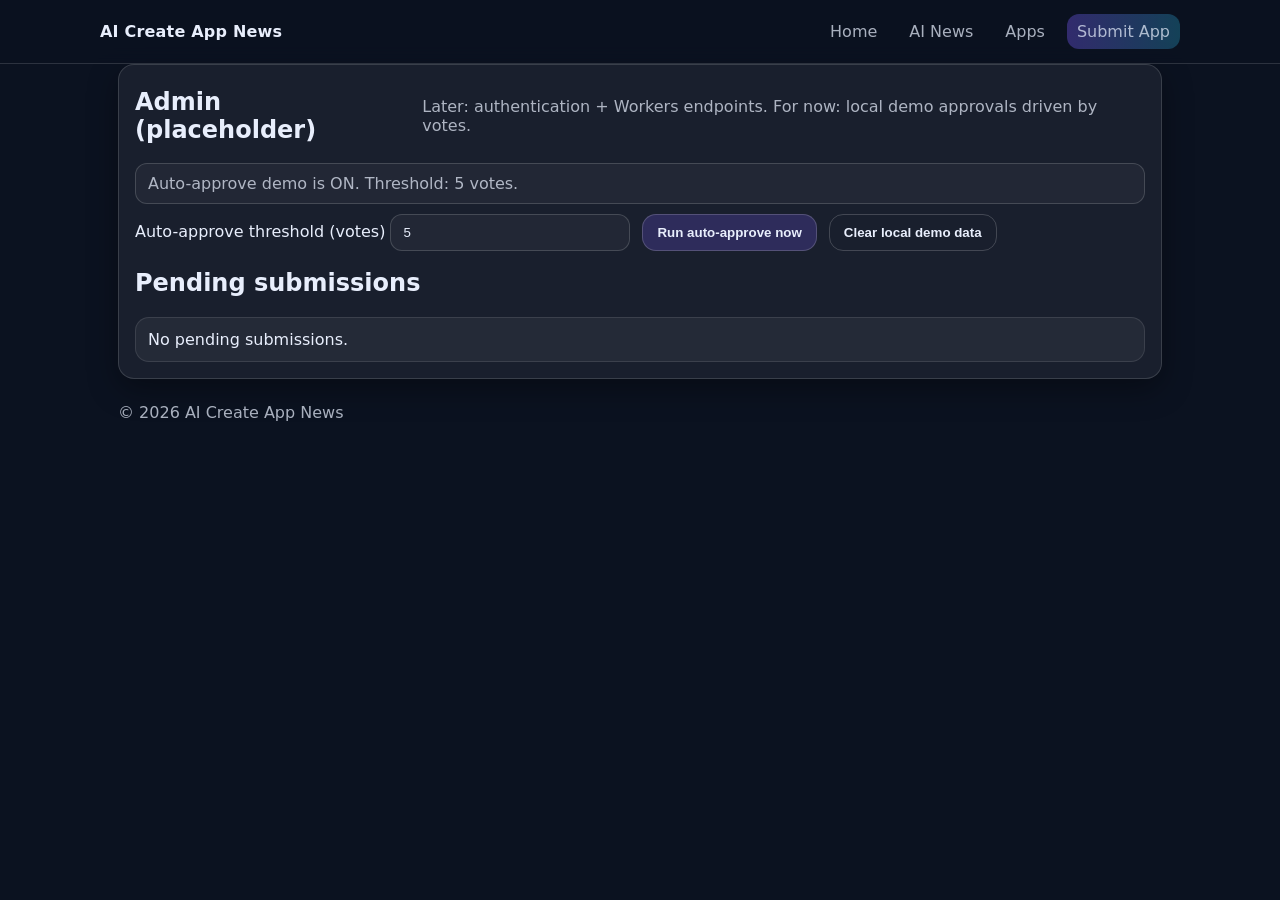
==== admin.html @ 2e08f9b9 "Initial portal with voting demo + news source filter" ====
<!doctype html>
<html lang="en">
  <head>
    <meta charset="utf-8" />
    <meta name="viewport" content="width=device-width, initial-scale=1" />
    <title>Admin — AI Create App News</title>
    <link rel="stylesheet" href="./style.css" />
  </head>
  <body>
    <header class="topbar">
      <div class="container topbar-inner">
        <a class="brand" href="./index.html">AI Create App News</a>
        <nav class="nav">
          <a href="./index.html">Home</a>
          <a href="./news.html">AI News</a>
          <a href="./apps.html">Apps</a>
          <a href="./submit.html" class="cta">Submit App</a>
        </nav>
      </div>
    </header>

    <main class="container">
      <section class="card">
        <div class="card-head">
          <h1>Admin (placeholder)</h1>
          <p class="muted">Later: authentication + Workers endpoints. For now: local demo approvals driven by votes.</p>
        </div>

        <div class="status" id="autoStatus"></div>

        <div class="form-row" style="margin-top:10px">
          <label style="gap:8px">
            Auto-approve threshold (votes)
            <input id="thresholdInput" class="input" type="number" min="1" value="5" />
          </label>
          <button id="runAutoApprove" class="btn">Run auto-approve now</button>
          <button id="clearDemo" class="btn btn-ghost">Clear local demo data</button>
        </div>

        <h2 style="margin-top:18px">Pending submissions</h2>
        <div id="pendingList" class="list"></div>
      </section>

      <footer class="footer">
        <div class="muted">© <span id="year"></span> AI Create App News</div>
      </footer>
    </main>

    <script type="module" src="./app.js"></script>
  </body>
</html>
---- style.css ----
:root{
  --bg: #0b1220;
  --card: rgba(255,255,255,.06);
  --card2: rgba(255,255,255,.08);
  --text: #e8eefc;
  --muted: rgba(232,238,252,.72);
  --brand: #7c5cff;
  --brand2: #31d0ff;
  --border: rgba(255,255,255,.14);
  --shadow: 0 10px 30px rgba(0,0,0,.35);
  --radius: 16px;
  --gap: 16px;
}
*{box-sizing:border-box}
body{margin:0; font-family: ui-sans-serif, system-ui, -apple-system, Segoe UI, Roboto, Helvetica, Arial; background:var(--bg); color:var(--text)}
a{color:inherit}
.container{max-width:1080px; margin:0 auto; padding: 0 18px}
.topbar{position:sticky; top:0; z-index:5; backdrop-filter: blur(10px); background: rgba(11,18,32,.7); border-bottom:1px solid var(--border)}
.topbar-inner{display:flex; align-items:center; justify-content:space-between; padding:14px 0}
.brand{font-weight:800; letter-spacing:.2px; text-decoration:none}
.nav{display:flex; gap:12px; align-items:center}
.nav a{color:var(--muted); text-decoration:none; padding:8px 10px; border-radius:12px}
.nav a:hover{background:rgba(255,255,255,.06); color:var(--text)}
.nav a.active{background:rgba(124,92,255,.18); color:var(--text)}
.cta{background: linear-gradient(90deg, rgba(124,92,255,.35), rgba(49,208,255,.25)); color:var(--text)}
.cta:hover{filter:brightness(1.05)}

.hero{padding: 28px 0 18px}
.hero h1{margin:0; font-size: clamp(26px, 3vw, 40px); line-height:1.08}
.hero p{margin: 12px 0 0; color:var(--muted); max-width: 720px}
.hero-actions{display:flex; gap:12px; margin-top:18px; flex-wrap:wrap}

.card{background: var(--card); border:1px solid var(--border); border-radius: var(--radius); box-shadow: var(--shadow); padding:16px}
.card-wide{margin-top:16px}
.card-head{display:flex; align-items:center; justify-content:space-between; gap:14px}
.card-head h1{margin:0}
.card-head h2{margin:0; font-size:18px}

.link{color: var(--brand2); text-decoration:none}

.btn{display:inline-flex; align-items:center; justify-content:center; gap:8px; padding:10px 14px; border-radius:14px; border:1px solid rgba(255,255,255,.18); background: rgba(124,92,255,.22); text-decoration:none; color:var(--text); font-weight:650}
.btn:hover{filter:brightness(1.05)}
.btn-ghost{background: transparent}
.btn-small{padding:8px 12px; border-radius:12px}

.grid-2{display:grid; grid-template-columns: 1fr 1fr; gap:16px}
@media (max-width: 900px){.grid-2{grid-template-columns: 1fr}}

.list{display:flex; flex-direction:column; gap:10px; margin-top:12px}
.item{padding:12px; border-radius:14px; background: rgba(255,255,255,.05); border:1px solid rgba(255,255,255,.10)}
.item-title{display:flex; justify-content:space-between; gap:10px; align-items:flex-start}
.item-title a{font-weight:760; text-decoration:none}
.item-meta{color:var(--muted); font-size:12px; margin-top:6px}
.item-desc{color:var(--muted); margin-top:8px; line-height:1.4}

.grid-cards{display:grid; grid-template-columns: repeat(2, 1fr); gap:12px; margin-top:14px}
@media (max-width: 760px){.grid-cards{grid-template-columns: 1fr}}
.app-card{padding:14px; border-radius:14px; background: rgba(255,255,255,.05); border:1px solid rgba(255,255,255,.10)}
.app-card h3{margin:0 0 6px; font-size:16px}
.badges{display:flex; flex-wrap:wrap; gap:8px; margin-top:10px}
.badge{font-size:12px; padding:6px 10px; border-radius:999px; background: rgba(124,92,255,.18); border:1px solid rgba(124,92,255,.25); color: var(--text)}

.filters{display:flex; gap:10px; align-items:center; flex-wrap:wrap}
.input,.textarea,.select{width: 240px; max-width: 100%; padding:10px 12px; border-radius:12px; border:1px solid rgba(255,255,255,.16); background: rgba(255,255,255,.04); color:var(--text); outline:none}
.select{width: 220px}
.textarea{resize: vertical; min-height: 120px}

.form{display:flex; flex-direction:column; gap:12px; margin-top:10px}
.form label{display:flex; flex-direction:column; gap:8px; color:var(--muted)}
.form-row{display:flex; gap:12px; align-items:center; flex-wrap:wrap; margin-top:6px}
.status{margin-top:12px; padding:10px 12px; border-radius:12px; border:1px solid rgba(255,255,255,.16); background: rgba(255,255,255,.04); color:var(--muted)}

.steps{margin:0; padding-left: 18px; color:var(--muted)}
.steps li{margin:10px 0; line-height:1.45}

.footer{padding: 24px 0 30px}
.muted{color:var(--muted)}

.active{outline:2px solid rgba(124,92,255,.35)}
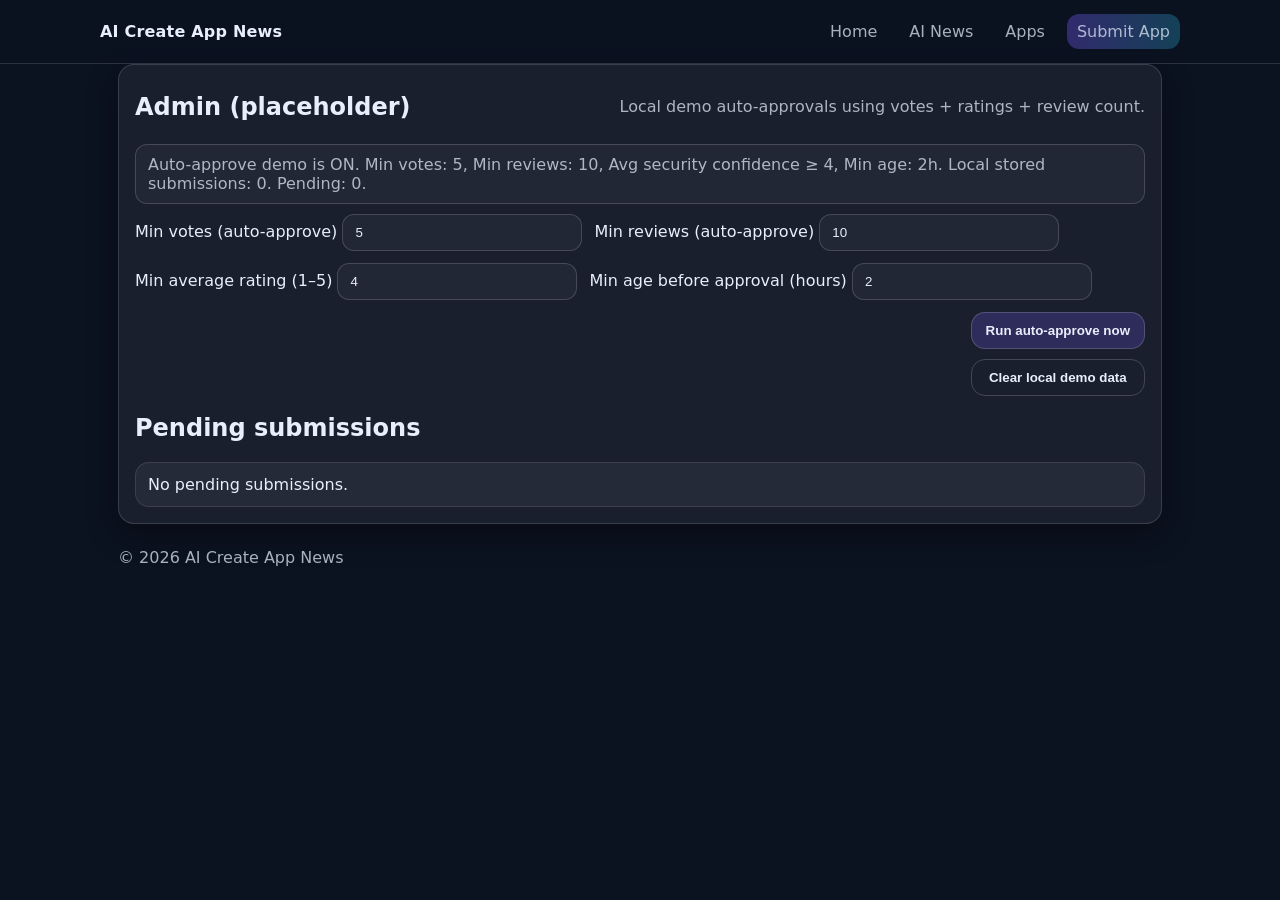
==== commit 7d592b00: "Add ratings/reviews and auto-approve gates" ====
--- a/admin.html
+++ b/admin.html
@@ -23,18 +23,36 @@
       <section class="card">
         <div class="card-head">
           <h1>Admin (placeholder)</h1>
-          <p class="muted">Later: authentication + Workers endpoints. For now: local demo approvals driven by votes.</p>
+          <p class="muted">Local demo auto-approvals using votes + ratings + review count.</p>
         </div>
 
         <div class="status" id="autoStatus"></div>
 
-        <div class="form-row" style="margin-top:10px">
-          <label style="gap:8px">
-            Auto-approve threshold (votes)
-            <input id="thresholdInput" class="input" type="number" min="1" value="5" />
+        <div class="form-row" style="margin-top:10px; align-items:flex-start; flex-wrap:wrap;">
+          <label style="gap:8px; min-width: 220px">
+            Min votes (auto-approve)
+            <input id="thresholdInput" class="input" type="number" min="1" value="25" />
           </label>
-          <button id="runAutoApprove" class="btn">Run auto-approve now</button>
-          <button id="clearDemo" class="btn btn-ghost">Clear local demo data</button>
+
+          <label style="gap:8px; min-width: 220px">
+            Min reviews (auto-approve)
+            <input id="minReviewsInput" class="input" type="number" min="1" value="10" />
+          </label>
+
+          <label style="gap:8px; min-width: 220px">
+            Min average rating (1–5)
+            <input id="minRatingInput" class="input" type="number" step="0.1" min="1" max="5" value="4" />
+          </label>
+
+          <label style="gap:8px; min-width: 220px">
+            Min age before approval (hours)
+            <input id="minAgeHoursInput" class="input" type="number" min="0" value="2" />
+          </label>
+
+          <div style="display:flex; flex-direction:column; gap:10px; margin-left:auto;">
+            <button id="runAutoApprove" class="btn">Run auto-approve now</button>
+            <button id="clearDemo" class="btn btn-ghost">Clear local demo data</button>
+          </div>
         </div>
 
         <h2 style="margin-top:18px">Pending submissions</h2>
@@ -49,3 +67,4 @@
     <script type="module" src="./app.js"></script>
   </body>
 </html>
+
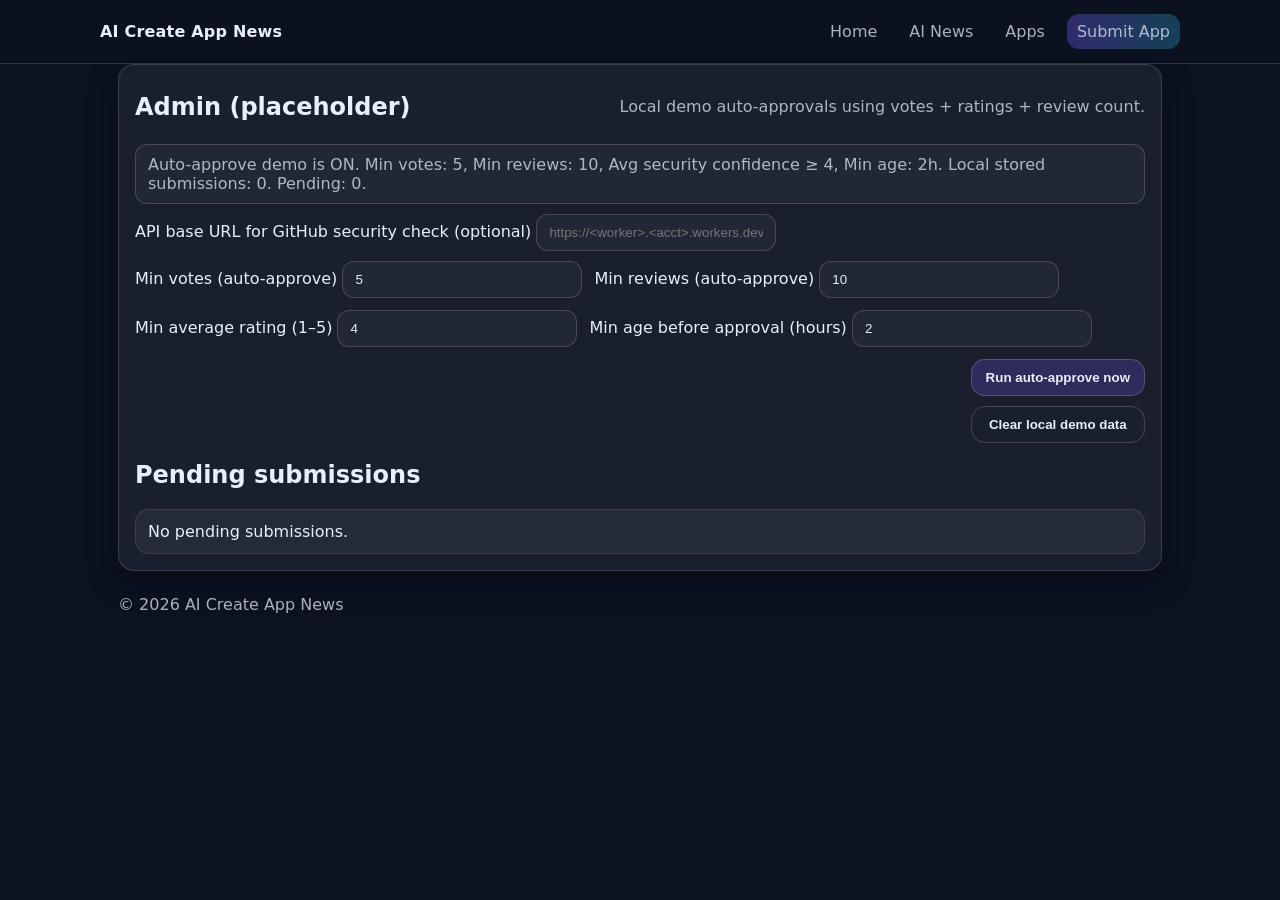
==== commit 742a15bd: "Allow setting API base URL for GitHub security check" ====
--- a/admin.html
+++ b/admin.html
@@ -27,6 +27,13 @@
         </div>
 
         <div class="status" id="autoStatus"></div>
+
+        <div class="form-row" style="margin-top:10px; align-items:flex-start; flex-wrap:wrap;">
+          <label style="gap:8px; min-width: 520px">
+            API base URL for GitHub security check (optional)
+            <input id="apiBaseInput" class="input" type="text" placeholder="https://<worker>.<acct>.workers.dev" />
+          </label>
+        </div>
 
         <div class="form-row" style="margin-top:10px; align-items:flex-start; flex-wrap:wrap;">
           <label style="gap:8px; min-width: 220px">
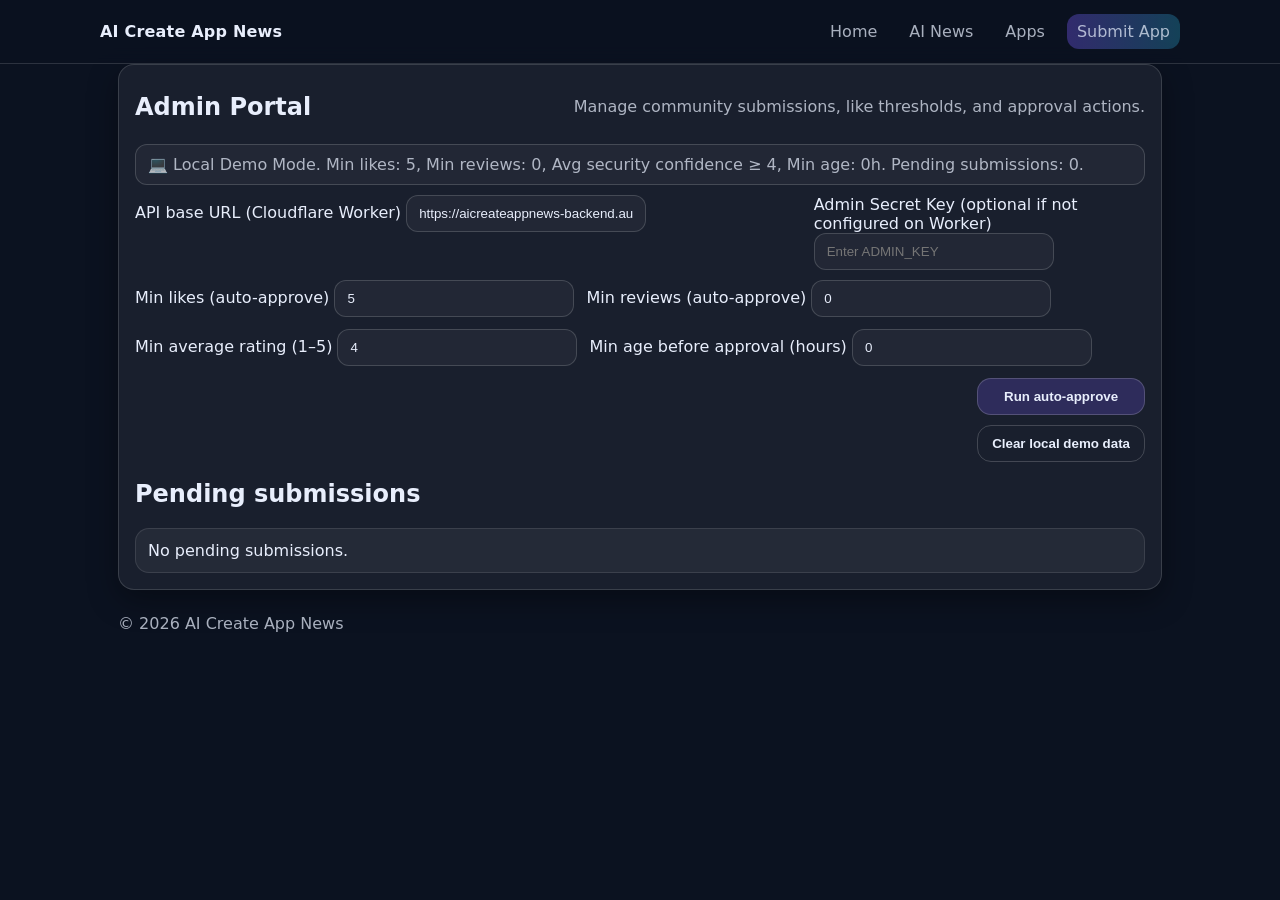
==== commit f3cb3db1: "Switch voting to likes, fix approval directory, and add admin moderation endpoints" ====
--- a/admin.html
+++ b/admin.html
@@ -22,42 +22,46 @@
     <main class="container">
       <section class="card">
         <div class="card-head">
-          <h1>Admin (placeholder)</h1>
-          <p class="muted">Local demo auto-approvals using votes + ratings + review count.</p>
+          <h1>Admin Portal</h1>
+          <p class="muted">Manage community submissions, like thresholds, and approval actions.</p>
         </div>
 
         <div class="status" id="autoStatus"></div>
 
-        <div class="form-row" style="margin-top:10px; align-items:flex-start; flex-wrap:wrap;">
-          <label style="gap:8px; min-width: 520px">
-            API base URL for GitHub security check (optional)
-            <input id="apiBaseInput" class="input" type="text" placeholder="https://<worker>.<acct>.workers.dev" />
+        <div class="form-row" style="margin-top:10px; align-items:flex-start; flex-wrap:wrap; gap:16px;">
+          <label style="gap:8px; flex:2; min-width:320px">
+            API base URL (Cloudflare Worker)
+            <input id="apiBaseInput" class="input" type="text" placeholder="https://aicreateappnews-backend.automatic-beetle.workers.dev" />
+          </label>
+          <label style="gap:8px; flex:1; min-width:220px">
+            Admin Secret Key (optional if not configured on Worker)
+            <input id="adminKeyInput" class="input" type="password" placeholder="Enter ADMIN_KEY" />
           </label>
         </div>
 
         <div class="form-row" style="margin-top:10px; align-items:flex-start; flex-wrap:wrap;">
-          <label style="gap:8px; min-width: 220px">
-            Min votes (auto-approve)
-            <input id="thresholdInput" class="input" type="number" min="1" value="25" />
+          <label style="gap:8px; min-width: 200px">
+            Min likes (auto-approve)
+            <input id="thresholdInput" class="input" type="number" min="1" value="5" />
           </label>
 
-          <label style="gap:8px; min-width: 220px">
+          <label style="gap:8px; min-width: 200px">
             Min reviews (auto-approve)
-            <input id="minReviewsInput" class="input" type="number" min="1" value="10" />
+            <input id="minReviewsInput" class="input" type="number" min="0" value="0" />
           </label>
 
-          <label style="gap:8px; min-width: 220px">
+          <label style="gap:8px; min-width: 200px">
             Min average rating (1–5)
             <input id="minRatingInput" class="input" type="number" step="0.1" min="1" max="5" value="4" />
           </label>
 
-          <label style="gap:8px; min-width: 220px">
+          <label style="gap:8px; min-width: 200px">
             Min age before approval (hours)
-            <input id="minAgeHoursInput" class="input" type="number" min="0" value="2" />
+            <input id="minAgeHoursInput" class="input" type="number" min="0" value="0" />
           </label>
 
           <div style="display:flex; flex-direction:column; gap:10px; margin-left:auto;">
-            <button id="runAutoApprove" class="btn">Run auto-approve now</button>
+            <button id="runAutoApprove" class="btn">Run auto-approve</button>
             <button id="clearDemo" class="btn btn-ghost">Clear local demo data</button>
           </div>
         </div>
@@ -74,4 +78,3 @@
     <script type="module" src="./app.js"></script>
   </body>
 </html>
-
